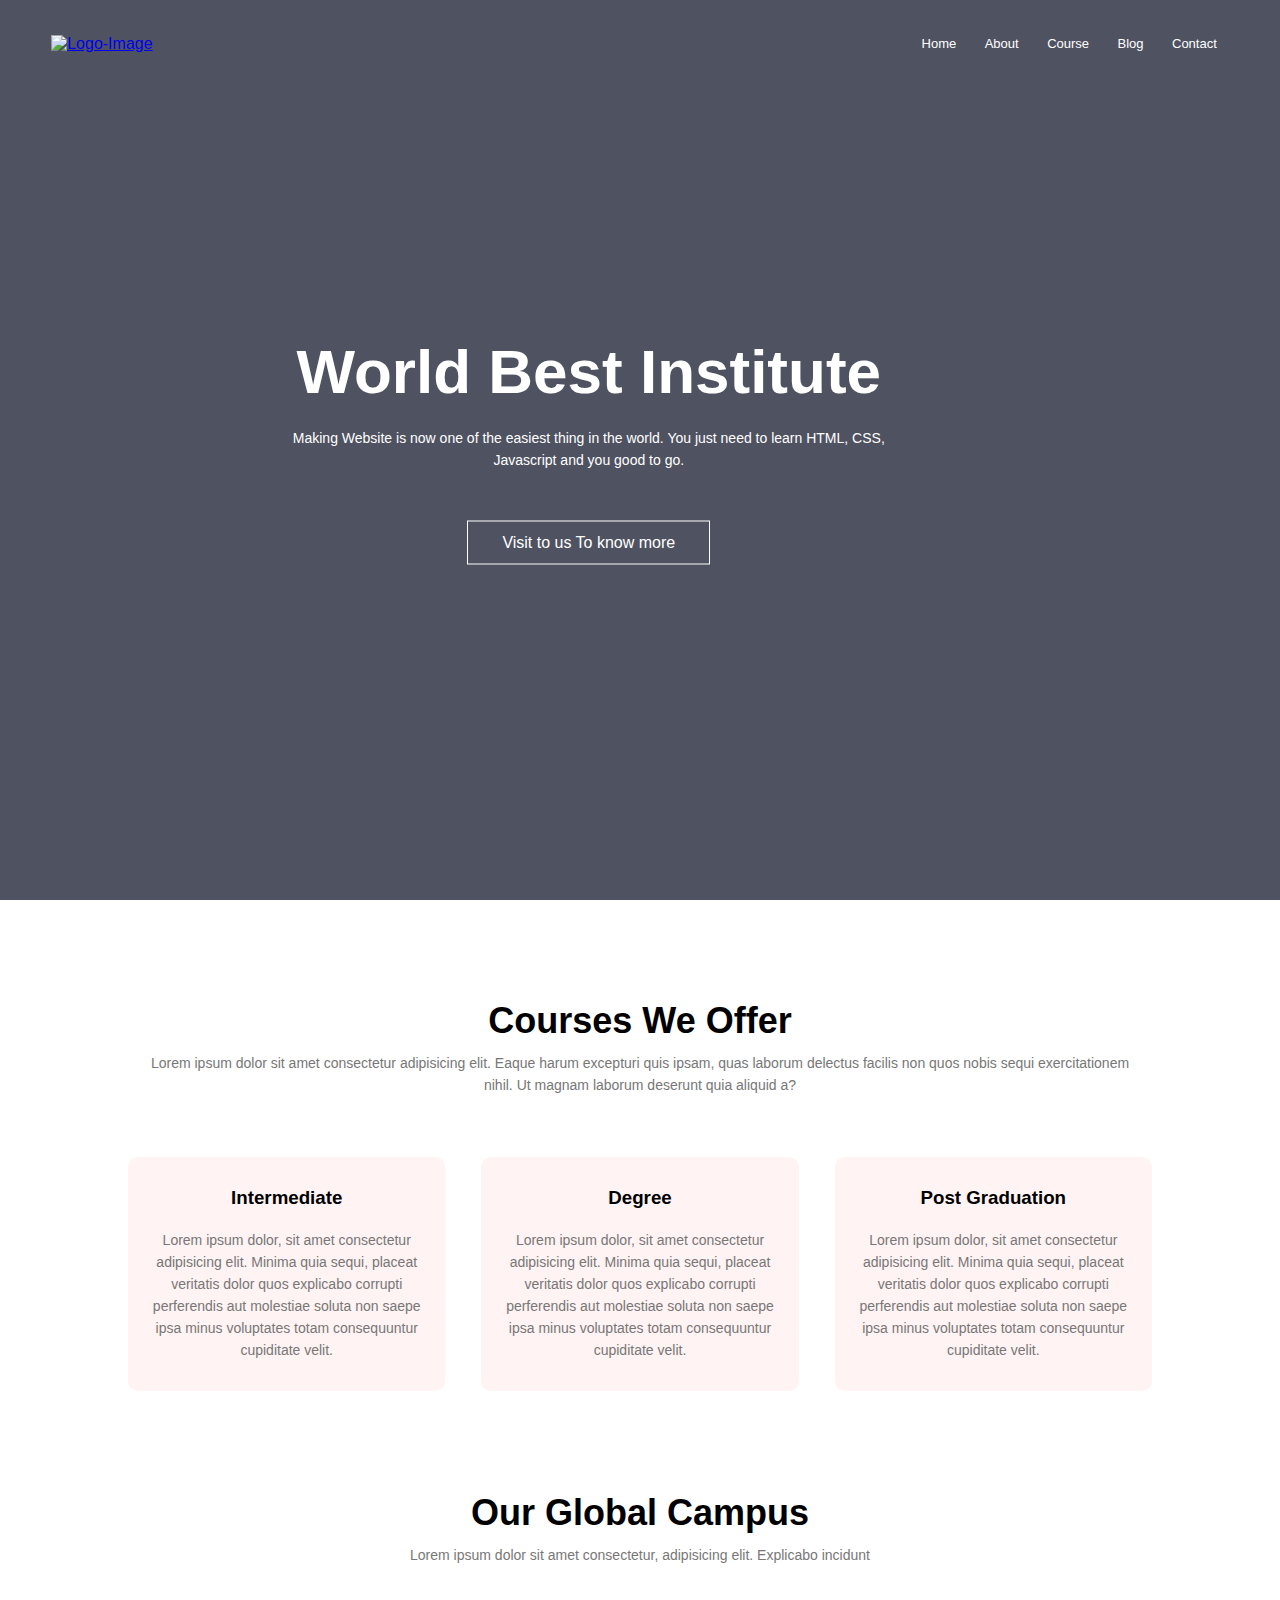
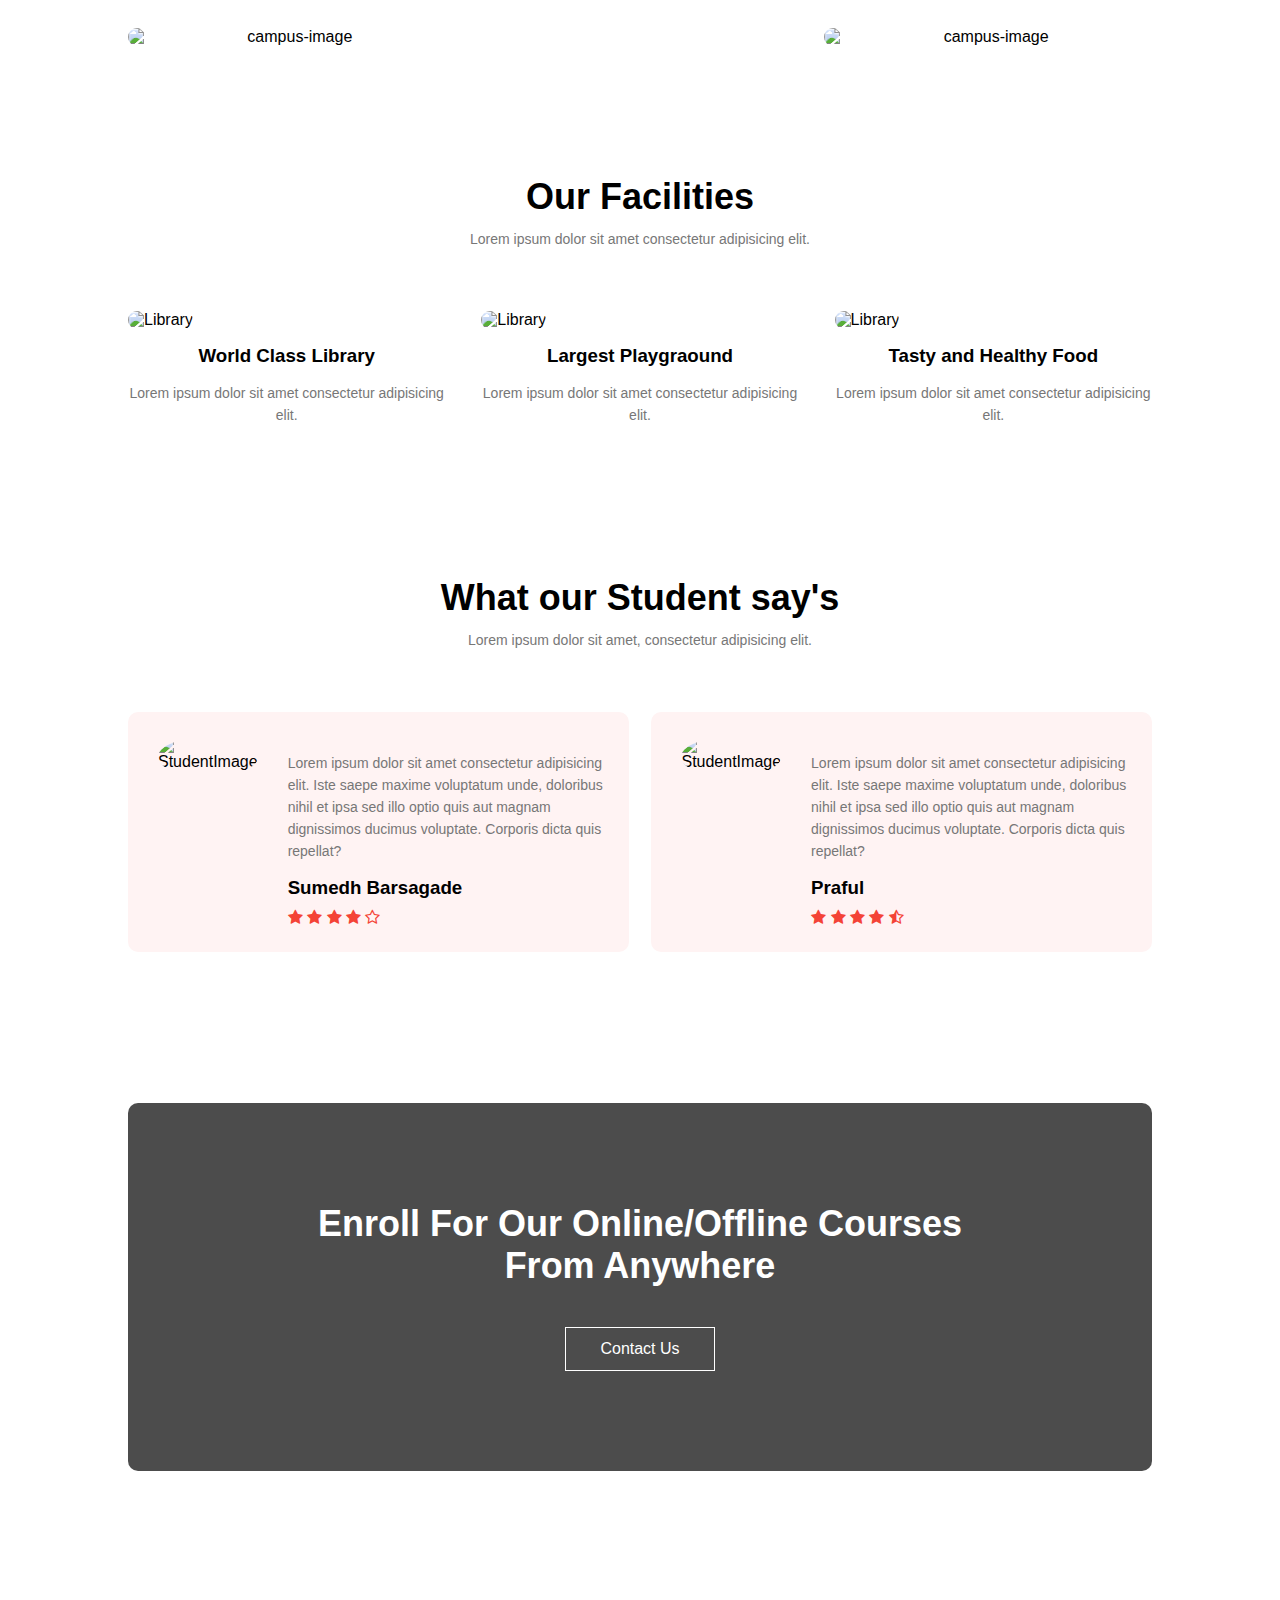
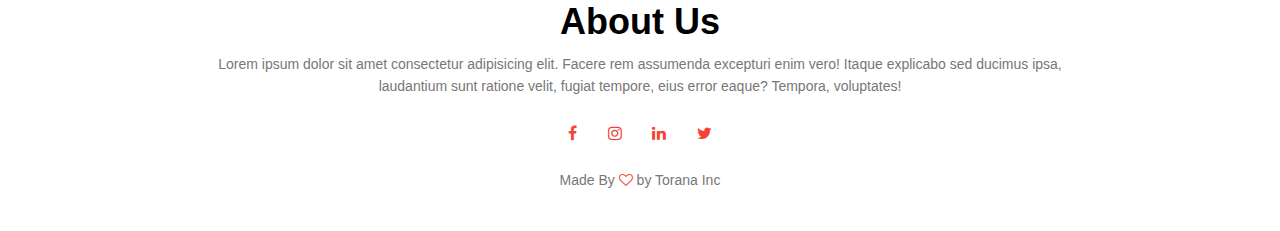
==== index.html @ 174216f8 "Add files via upload" ====
<!DOCTYPE html>
    <html>
        <head>
            <meta content="width=device-width, initial-scale=1" name="viewport" />
            <title>
                Ekta Computer Institute
            </title>
            <link rel="stylesheet" href="style.css">
            <link rel="preconnect" href="https://fonts.googleapis.com">
            <link rel="preconnect" href="https://fonts.gstatic.com" crossorigin>
            <link href="https://font-awesomets.googleapis.com/css2?family=Poppins:wght@100;200;300;400;600;700&display=swap" rel="stylesheet">
            <link rel="stylesheet" href="https://stackpath.bootstrapcdn.com/font-awesome/4.7.0/css/font-awesome.min.css">
        </head>
        <body>
            <section class="header">
                <nav>
                    <a href="index.php"><img src="images/logo.png" alt="Logo-Image"></a>
                    <div class="nav-links" id="nav-links">
                    <em class="fa fa-times" onclick="hideMenu()"></em>
                        <ul>
                            <li><a href="index.html"> Home</a></li>
                            <li><a href="about.html"> About</a></li>
                            <li><a href="course.html"> Course</a></li>
                            <li><a href="blog.html"> Blog</a></li>
                            <li><a href="course.html"> Contact</a></li>
                        </ul>
                    </div>    
                        <em class="fa fa-bars" onclick="showMenu()"></em>
                </nav>
                <div class="text-box">
                    <h1>World Best Institute</h1>
                    <p>Making Website is now one of the easiest thing in the world. You just need to learn HTML, CSS,</br> Javascript and you good to go.

                    </p>
                    <a href="#" class="hero-btn"> Visit to us To know more</a>

                </div>
            </section>

            <!-- course -->
            <section class="course">
                <h1>Courses We Offer</h1>
                <p>
                    Lorem ipsum dolor sit amet consectetur adipisicing elit. Eaque harum excepturi quis ipsam, quas laborum delectus facilis non quos nobis sequi exercitationem nihil. Ut magnam laborum deserunt quia aliquid a?
                </p>
                <div class="row">
                    <div class="course-column">
                        <h3>
                            Intermediate
                        </h3>
                        <p>
                            Lorem ipsum dolor, sit amet consectetur adipisicing elit. Minima quia sequi, placeat veritatis dolor quos explicabo corrupti perferendis aut molestiae soluta non saepe ipsa minus voluptates totam consequuntur cupiditate velit.
                        </p>
                    </div>
                    <div class="course-column">
                        <h3>
                            Degree
                        </h3>
                        <p>
                            Lorem ipsum dolor, sit amet consectetur adipisicing elit. Minima quia sequi, placeat veritatis dolor quos explicabo corrupti perferendis aut molestiae soluta non saepe ipsa minus voluptates totam consequuntur cupiditate velit.
                        </p>
                    </div>
                    <div class="course-column">
                        <h3>
                            Post Graduation 
                        </h3>
                        <p>
                            Lorem ipsum dolor, sit amet consectetur adipisicing elit. Minima quia sequi, placeat veritatis dolor quos explicabo corrupti perferendis aut molestiae soluta non saepe ipsa minus voluptates totam consequuntur cupiditate velit.
                        </p>
                    </div>
                </div>

            </section>

            <!-- Campus -->
            <section class="campus">
                <h1>Our Global Campus</h1>
                <p>
                    Lorem ipsum dolor sit amet consectetur, adipisicing elit. Explicabo incidunt
                </p>
                <div class="row">
                    <div class="campus-col">
                        <img src="images/london.png" alt="campus-image">
                        <div class="layer">
                            <h3>
                                London
                            </h3>
                        </div>

                    </div>
                    <div class="campus-col">
                        <emmg src="images/newyork.png" alt="campus-image">
                        <div class="layer">
                            <h3>
                                Nagpur
                            </h3>
                        </div>

                    </div>
                    <div class="campus-col">
                        <img src="images/washington.png" alt="campus-image">
                        <div class="layer">
                            <h3>
                                Pune
                            </h3>
                        </div>

                    </div>
                </div>
            </section>

            <!-- facilities -->

            <section class="facilities">
                <h1>Our Facilities</h1>
                <p>Lorem ipsum dolor sit amet consectetur adipisicing elit. </p>
                <div class="row">
                    <div class="facilities-col">
                        <img src="images/library.png" alt="Library">
                        <h3>World Class Library</h3>
                        <p>
                            Lorem ipsum dolor sit amet consectetur adipisicing elit.
                        </p>
                    </div>
                    <div class="facilities-col">
                        <img src="images/basketball.png" alt="Library">
                        <h3>Largest Playgraound</h3>
                        <p>
                            Lorem ipsum dolor sit amet consectetur adipisicing elit.
                        </p>
                    </div>
                    <div class="facilities-col">
                        <img src="images/cafeteria.png" alt="Library">
                        <h3>Tasty and Healthy Food</h3>
                        <p>
                            Lorem ipsum dolor sit amet consectetur adipisicing elit.
                        </p>
                    </div>
                </div>
            </section>
            <!-- testimonials -->
            <section class="testimonials">
                <h1>What our Student say's</h1>
                <p>Lorem ipsum dolor sit amet, consectetur adipisicing elit. </p>
                <div class="row">
                    <div class="testimonial-col">
                        <img src="images/user1.jpg" alt="StudentImage">
                        <div>
                            <p>
                                Lorem ipsum dolor sit amet consectetur adipisicing elit. Iste saepe maxime voluptatum unde, doloribus nihil et ipsa sed illo optio quis aut magnam dignissimos ducimus voluptate. Corporis dicta quis repellat?
                            </p>
                            <h3>
                                Sumedh Barsagade
                            </h3>
                            <em class="fa fa-star"></em>
                            <em class="fa fa-star"></em>
                            <em class="fa fa-star"></em>
                            <em class="fa fa-star"></em>
                            <em class="fa fa-star-o"></em>
                        </div>
                    </div>

                    <div class="testimonial-col">
                        <img src="images/user2.jpg" alt="StudentImage">
                        <div>
                            <p>
                                Lorem ipsum dolor sit amet consectetur adipisicing elit. Iste saepe maxime voluptatum unde, doloribus nihil et ipsa sed illo optio quis aut magnam dignissimos ducimus voluptate. Corporis dicta quis repellat?
                            </p>
                            <h3>
                                Praful 
                            </h3>
                            <em class="fa fa-star"></em>
                            <em class="fa fa-star"></em>
                            <em class="fa fa-star"></em>
                            <em class="fa fa-star"></em>
                            <em class="fa fa-star-half-o"></em>
                        </div>
                    </div>

                </div>
            </section>
            <!-- Call to action -->
            <section class="call-to-action">
                <h1>Enroll For Our Online/Offline Courses <br/> From Anywhere </h1>
                <a href="#" class="hero-btn">Contact Us</a>
            </section>

            <!-- footer -->

            <section class="footer">
                <h1>About Us</h1>
                <p>Lorem ipsum dolor sit amet consectetur adipisicing elit. Facere rem assumenda excepturi enim vero! Itaque explicabo sed ducimus ipsa,<br> laudantium sunt ratione velit, fugiat tempore, eius error eaque? Tempora, voluptates!</p>
                <div class="icon">
                    <em class="fa fa-facebook"></em>
                    <em class="fa fa-instagram"></em>
                    <em class="fa fa-linkedin"></em>
                    <em class="fa fa-twitter"></em>

                </div>
                <p>Made By <em class="fa fa-heart-o"></em> by Torana Inc</p>
            </section>


            <script type="text/javascript">

                /**
                 * 
                 * toggle menu code
                 */
            var navLinks = document.getElementById("nav-links");

            function showMenu(){
                navLinks.style.right = "0";

            }
            function hideMenu(){
                navLinks.style.right = "-200px";
                
            }
            
            </script>

        </body>
    </html>
---- style.css ----
*{
    padding: 0;
    margin: 0;
    font-family: 'Poppins', sans-serif;
}
.header{
    min-height: 100vh;
    width: auto;
    background-image: linear-gradient(rgba(4,9,30,0.7),rgba(4,9,30,0.7)),url(images/banner.png);
    background-position: center;
    background-size: cover;
    position: relative;

}
nav{
    display: flex;
    padding: 2% 4%;
    justify-content: space-between;
    align-items: center;    
}

nav img{ 
    width: 150px;

}
.nav-links{
    flex: 1;
    text-align: right;
}
.nav-links ul li{
    list-style: none;
    display: inline-block;
    padding: 8px 12px;
    position: relative;
}
.nav-links ul li a{
    color: #fff;
    text-decoration: none;
    font-size: 13px;
     
}
.nav-links ul li::after{
    content: '';
    width: 0%;
    height: 2px;
    background: #f44336;
    display: block;
    margin: auto;
    transition: 0.5s;
}
.nav-links ul li:hover::after{
    width: 100%;
}
.text-box{
    width: 90%;
    color: #fff;
    position: absolute;
    top: 50%;
    left: 46%;
    transform: translate(-50%, -50%);
    text-align: center;
}
.text-box h1{
    font-size: 62px;
}
.text-box p{
    margin: 10px 0 40px;
    font-size: 14px;
    color: #fff;
}
.hero-btn{
    display: inline-block;
    text-decoration: none;
    color: #fff;
    border: 1px solid #fff;
    padding: 12px 34px;
    background: transparent;
    position: relative;
    cursor: pointer;
}
.hero-btn:hover{
    border: 1px solid #f44336;
    background: #f44336;
    transition: 1s;

}

 nav .fa{
    display: none;
}

@media(max-width: 700px){
    .text-box h1{
        font-size: 18px;
    }
    .nav-links ul li{
        display: block;
    }
    .nav-links  {
        position: absolute;
        background: #f44336;
        height: 100vh;
        width: 200px;
        top: 0;
        right: -200px;
        text-align: left;
        z-index: 2;
        transition: 1s;
    } 

    nav .fa{
        display: block;
        color: #fff;
        margin: 10px;
        font-size: 22px;
        cursor: pointer;

    }
    .nav-links ul{
        padding: 30px; 
    }

}

/* course */

.course{
    width: 80%;
    margin: auto;
    text-align: center;
    padding-top: 100px;
}
h1{
    font-size: 36px;
    font-weight: 600;
}
p{
    color: #777;
    font-size: 14px;
    font-weight: 300;
    line-height: 22px;
    padding: 10px;
}
.row{
    margin-top: 5%;
    display: flex;
    justify-content: space-between;
}
.course-column{
    flex-basis: 31%;
    background: #fff3f3;
    border-radius: 10px;
    margin-bottom: 5%;
    padding: 20px 12px;
    box-sizing: border-box;
    transition: 00.5s;

}

h3{
    text-align: center;
    font-weight: 600;
    margin: 10px 0;
}

.course-column:hover{
    box-shadow: 0 0 20px 0px rgba(0,0,0,2);

}

@media(max-width: 700px){
    .row{
        flex-direction: column;
    }
}
/* campus */
.campus{
    width: 80%;
    margin: auto;
    text-align: center;
    padding-top: 50px;
}
.campus-col{
    flex-basis: 32%;
    border-radius: 10px;
    margin-bottom: 30px;
    position: relative;
    overflow: hidden;
}

.campus-col img{
    width: 100%;
    display: block;
}
.layer{
    height: 100%;
    width: 100%;
    position: absolute;
    top: 0;
    left: 0;
    transition: 00.5s;
}   
.layer:hover{
    background-color: rgba(226,0,0,0.7);
}

.layer h3{
    width: 100%;
    font-weight: 500;
    color: #fff;
    font-size: 26px;
    bottom: 0;
    left: 50%;
    transform: translate(-50%);
    position: absolute;
    opacity: 0;
    transition: 00.5s;
}

.layer:hover h3{
    bottom: 49%;
    opacity: 1;
}
/* facilities */
.facilities{
    width: 80%;
    margin: auto;
    text-align: center;
    padding-top: 100px;
}

.facilities-col{
    flex-basis: 31%;
    border-radius: 10px;
    margin-bottom: 5%;
    text-align: left;

}

.facilities-col img{
    width: 100%;
    border-radius: 10px;
}
.facilities-col p{
    padding: 0;
    text-align: center;

}

.facilities-col h3{
    margin-top: 16px;
    margin-bottom: 15px;
    text-align: left;
    text-align: center;
}

/* testimonials */

.testimonials{
    width: 80%;
    padding-top: 100px;
    text-align: center;
    margin: auto;
}

.testimonial-col{
    flex-basis: 44%;
    border-radius: 10px;
    margin-bottom: 5%;
    text-align: left;
    background: #fff3f3;
    padding: 25px;
    cursor: pointer;
    display: flex;
}

.testimonial-col img{
    height: 40px;
    margin-left: 5px;
    margin-right: 30px;
    border-radius: 50%;
}

.testimonial-col p{
    padding: 0;

}
 
.testimonial-col p{
    margin-top: 15px;
    text-align: left;
}

.testimonial-col h3{
    margin-top: 15px;
    text-align: left;
}

.testimonial-col .fa{
    color: #f44336;
}

@media (max-width: 700px){
    .testimonial-col img{
        margin-left: 0px;
        margin-right: 15px;
        }
}

/* call to action */

.call-to-action{
    margin: 100px auto;
    width: 80%;
    background-image: linear-gradient(rgba(0,0,0,0.7),rgba(0,0,0,0.7)),url(images/banner2.jpg);
    background-position: center;
    background-size: cover;
    border-radius: 10px;
    text-align: center;
    padding: 100px 0;
     
}

.call-to-action h1{
    color: #fff;
    margin-bottom: 40px;
    padding: 0;
}

@media (max-width: 700px){
    .call-to-action h1{
        font-size: 24px;
    }
}

/* footer */

.footer{
    width: 100%;
    text-align: center;
    padding: 30px 0;
}

.footer h4{
    margin-bottom: 25px;
    margin-top: 20px;
    font-weight: 600; 
}

.icon .fa{
    color: #f44336;
    margin: 0 13px;
    cursor: pointer;
    padding: 18px 0;
}

.fa-heart-o{
    color: #f44336;
}
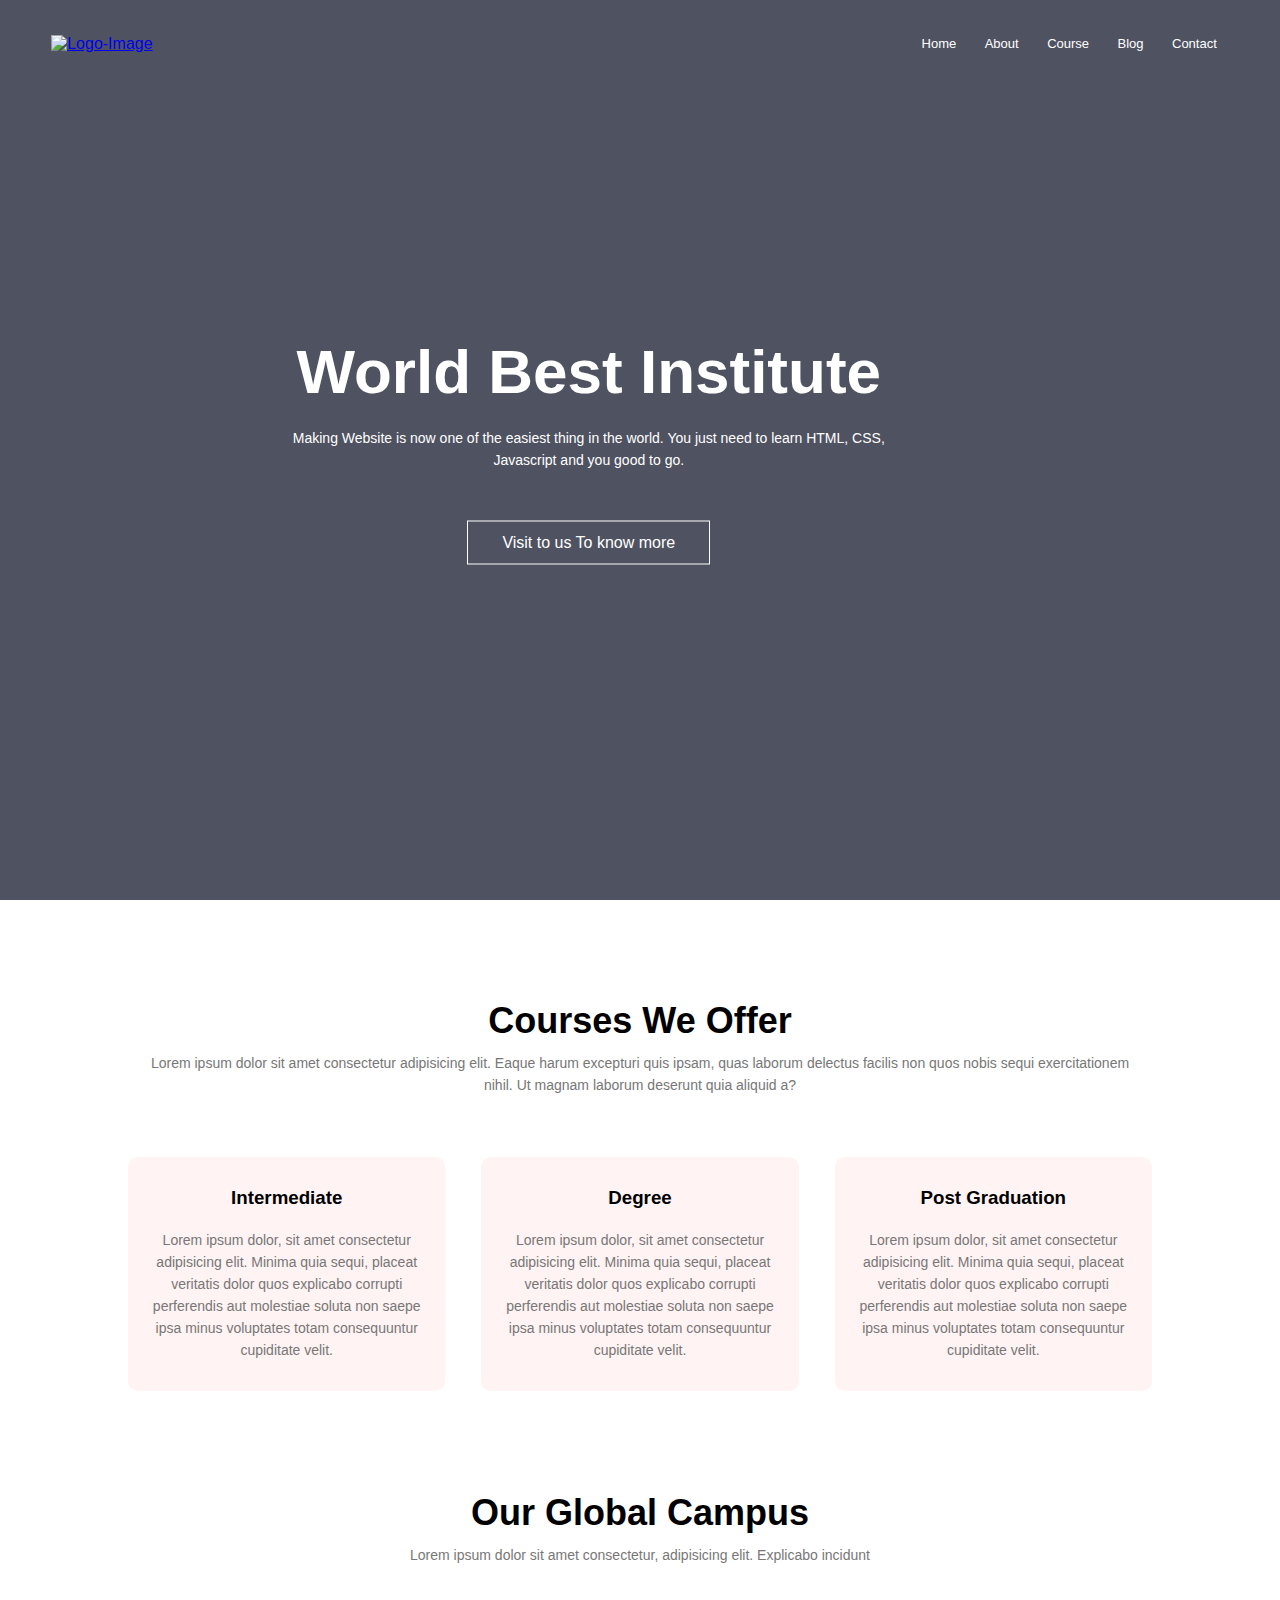
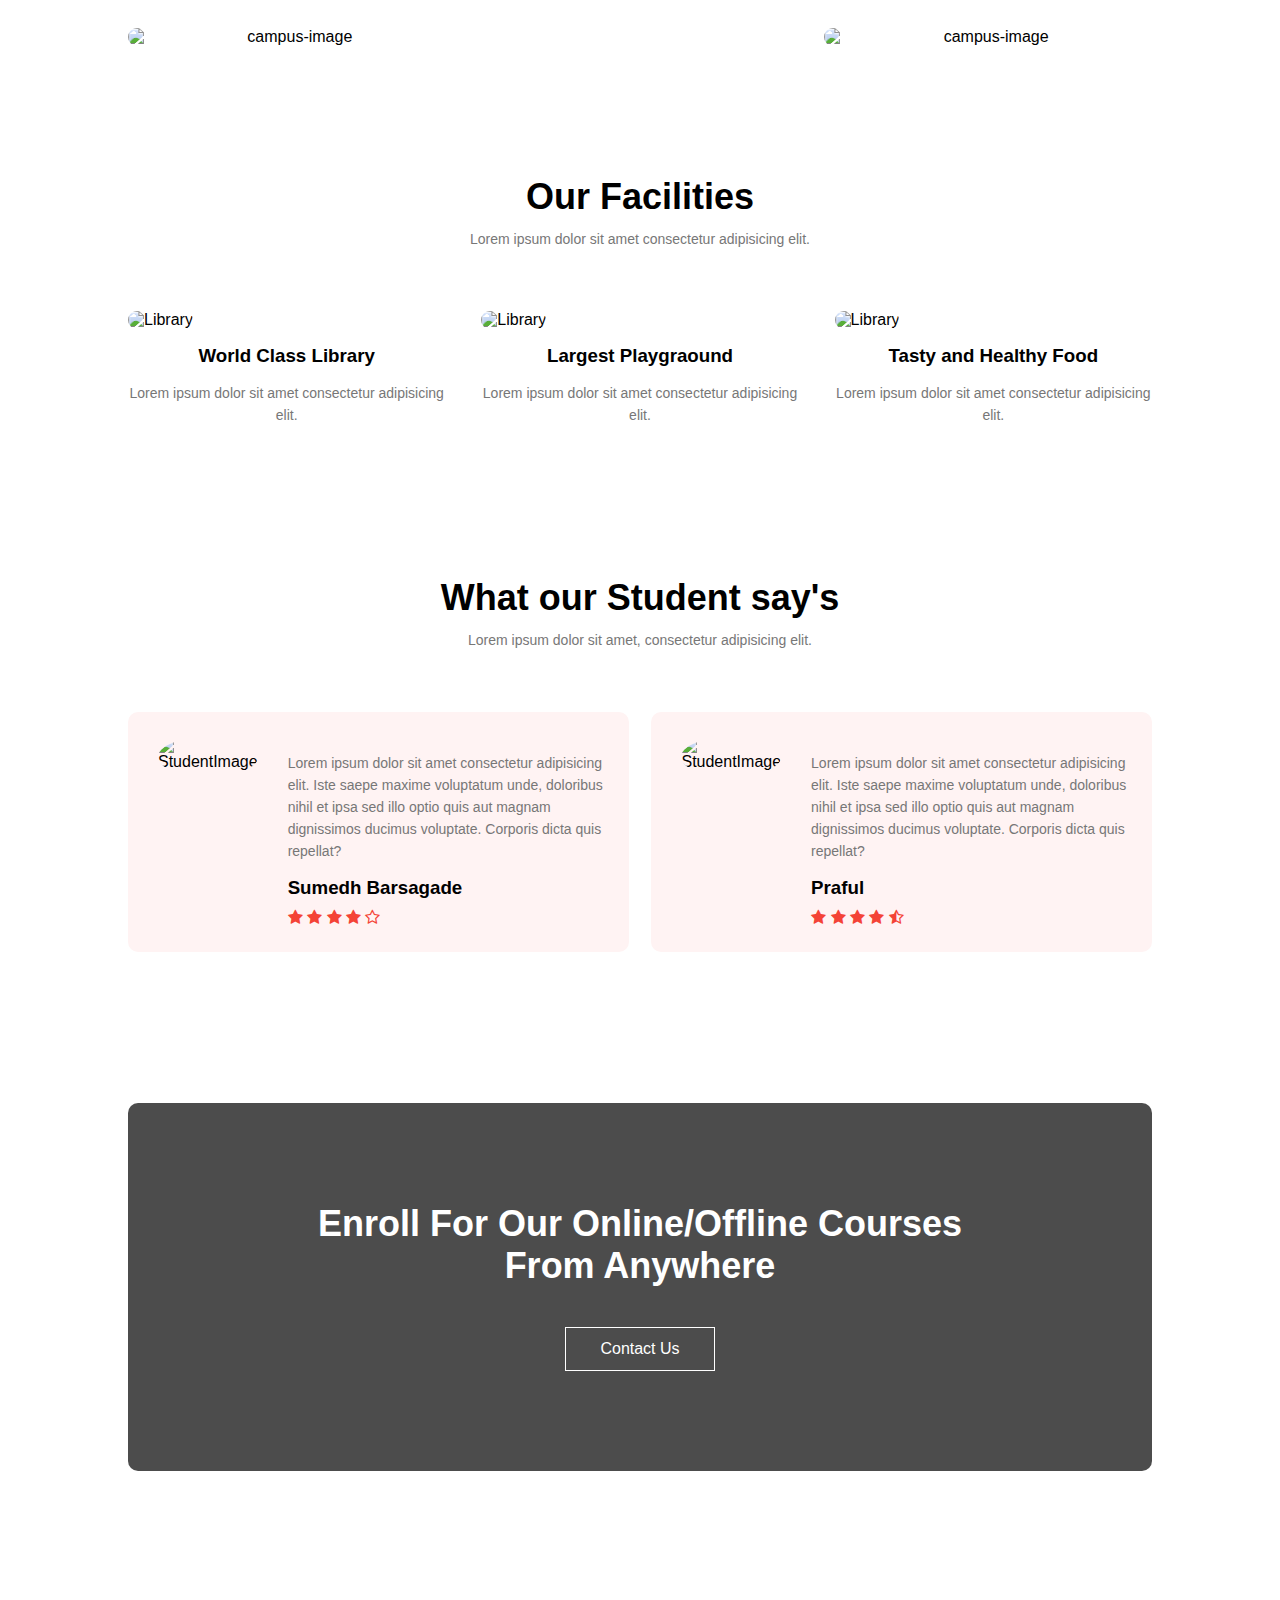
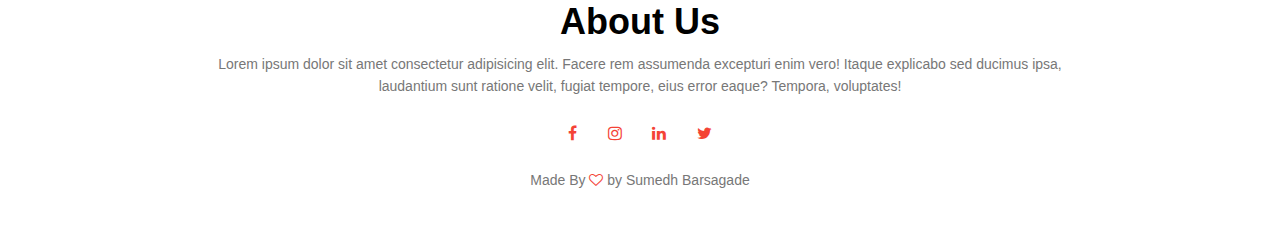
==== commit c237e4a1: "footer" ====
--- a/index.html
+++ b/index.html
@@ -14,7 +14,7 @@
         <body>
             <section class="header">
                 <nav>
-                    <a href="index.php"><img src="images/logo.png" alt="Logo-Image"></a>
+                    <a href="index.php"><img src="logo.png" alt="Logo-Image"></a>
                     <div class="nav-links" id="nav-links">
                     <em class="fa fa-times" onclick="hideMenu()"></em>
                         <ul>
@@ -80,7 +80,7 @@
                 </p>
                 <div class="row">
                     <div class="campus-col">
-                        <img src="images/london.png" alt="campus-image">
+                        <img src="london.png" alt="campus-image">
                         <div class="layer">
                             <h3>
                                 London
@@ -89,7 +89,7 @@
 
                     </div>
                     <div class="campus-col">
-                        <emmg src="images/newyork.png" alt="campus-image">
+                        <emmg src="newyork.png" alt="campus-image">
                         <div class="layer">
                             <h3>
                                 Nagpur
@@ -98,7 +98,7 @@
 
                     </div>
                     <div class="campus-col">
-                        <img src="images/washington.png" alt="campus-image">
+                        <img src="washington.png" alt="campus-image">
                         <div class="layer">
                             <h3>
                                 Pune
@@ -116,21 +116,21 @@
                 <p>Lorem ipsum dolor sit amet consectetur adipisicing elit. </p>
                 <div class="row">
                     <div class="facilities-col">
-                        <img src="images/library.png" alt="Library">
+                        <img src="library.png" alt="Library">
                         <h3>World Class Library</h3>
                         <p>
                             Lorem ipsum dolor sit amet consectetur adipisicing elit.
                         </p>
                     </div>
                     <div class="facilities-col">
-                        <img src="images/basketball.png" alt="Library">
+                        <img src="basketball.png" alt="Library">
                         <h3>Largest Playgraound</h3>
                         <p>
                             Lorem ipsum dolor sit amet consectetur adipisicing elit.
                         </p>
                     </div>
                     <div class="facilities-col">
-                        <img src="images/cafeteria.png" alt="Library">
+                        <img src="cafeteria.png" alt="Library">
                         <h3>Tasty and Healthy Food</h3>
                         <p>
                             Lorem ipsum dolor sit amet consectetur adipisicing elit.
@@ -144,7 +144,7 @@
                 <p>Lorem ipsum dolor sit amet, consectetur adipisicing elit. </p>
                 <div class="row">
                     <div class="testimonial-col">
-                        <img src="images/user1.jpg" alt="StudentImage">
+                        <img src="user1.jpg" alt="StudentImage">
                         <div>
                             <p>
                                 Lorem ipsum dolor sit amet consectetur adipisicing elit. Iste saepe maxime voluptatum unde, doloribus nihil et ipsa sed illo optio quis aut magnam dignissimos ducimus voluptate. Corporis dicta quis repellat?
@@ -161,7 +161,7 @@
                     </div>
 
                     <div class="testimonial-col">
-                        <img src="images/user2.jpg" alt="StudentImage">
+                        <img src="user2.jpg" alt="StudentImage">
                         <div>
                             <p>
                                 Lorem ipsum dolor sit amet consectetur adipisicing elit. Iste saepe maxime voluptatum unde, doloribus nihil et ipsa sed illo optio quis aut magnam dignissimos ducimus voluptate. Corporis dicta quis repellat?
@@ -197,7 +197,7 @@
                     <em class="fa fa-twitter"></em>
 
                 </div>
-                <p>Made By <em class="fa fa-heart-o"></em> by Torana Inc</p>
+                <p>Made By <em class="fa fa-heart-o"></em> by Sumedh Barsagade</p>
             </section>
 
 
@@ -221,4 +221,4 @@
             </script>
 
         </body>
-    </html>+    </html>
